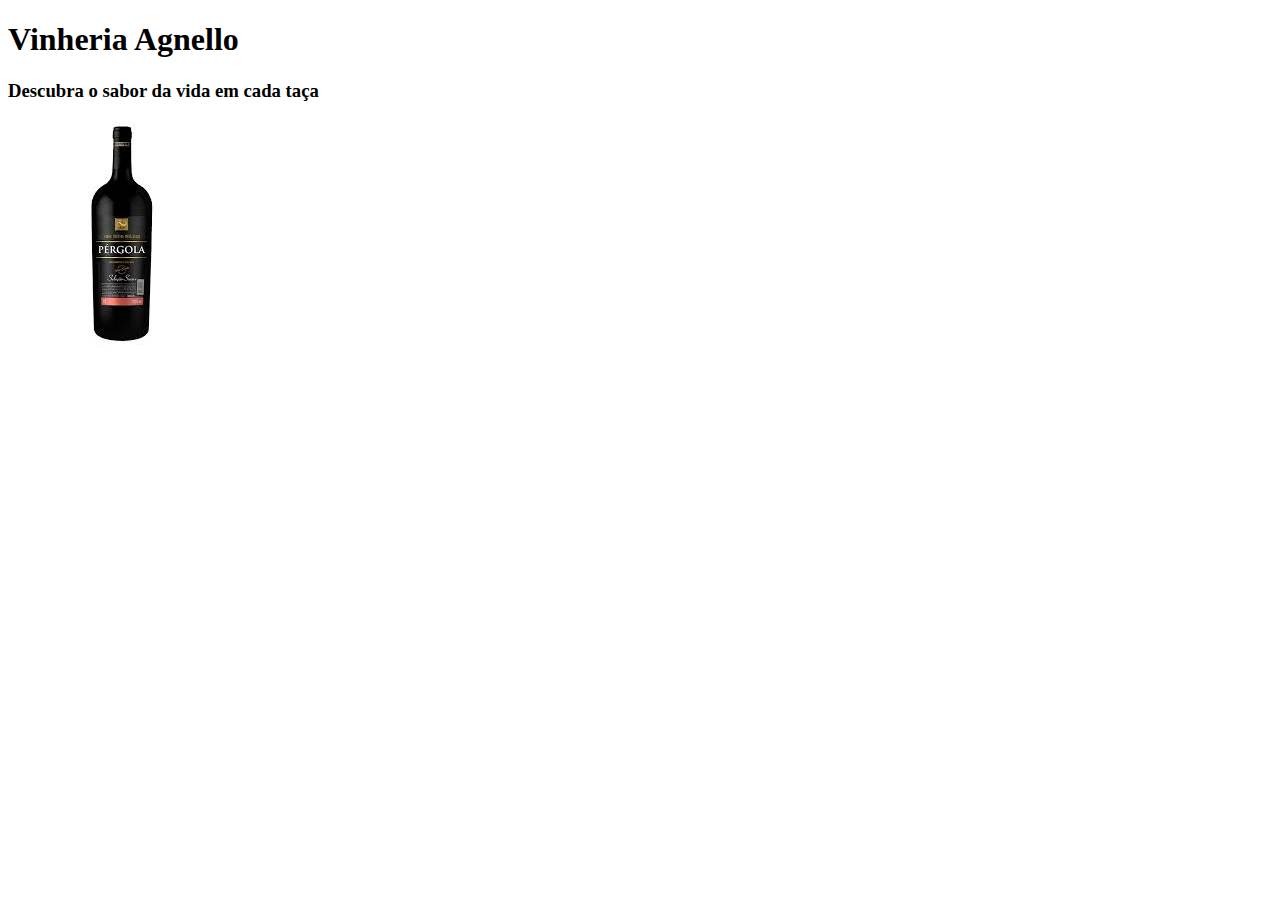
==== site/index.html @ b1880573 "Checkpoint" ====
<!DOCTYPE html>
<html lang="en">
<head>
    <meta charset="UTF-8">
    <meta name="viewport" content="width=device-width, initial-scale=1.0">
    <link rel="stylesheet" href="style.css">
    <title>VINHERIA AGNELLO</title>
</head>
<body>
    <h1> Vinheria Agnello </h1>
    <h3> Descubra o sabor da vida em cada taça </h3>
    
    <img src="transferir.png" alt="pergola">


    
<script src="script.js"></script>
</body>
</html>
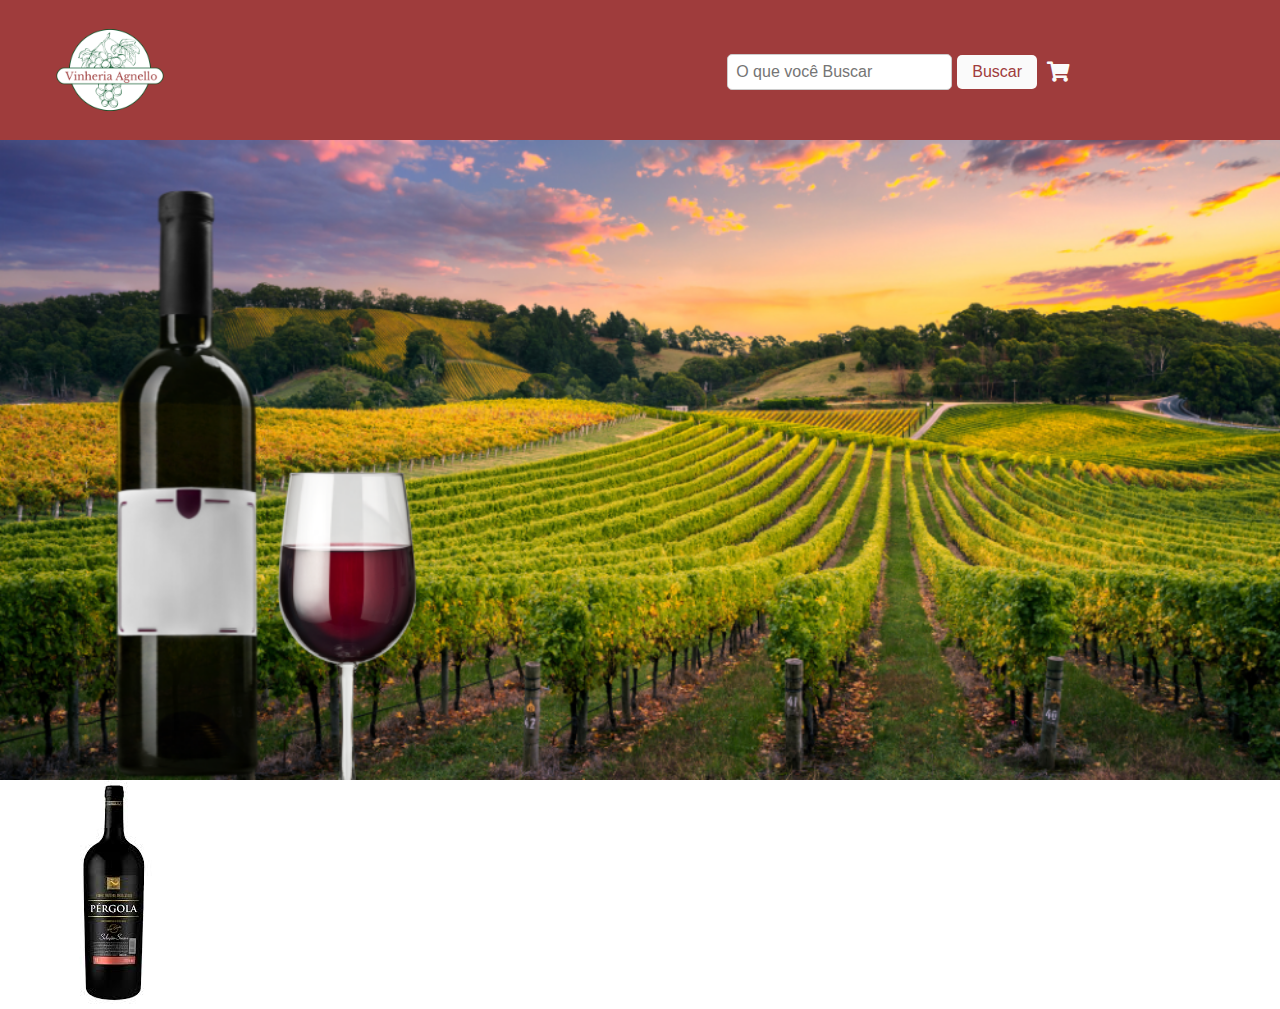
==== commit a4c94e45: "Alteração HTML e CSS da file Site" ====
--- a/site/index.html
+++ b/site/index.html
@@ -1,18 +1,38 @@
 <!DOCTYPE html>
-<html lang="en">
+<html lang="PT-BR">
 <head>
     <meta charset="UTF-8">
     <meta name="viewport" content="width=device-width, initial-scale=1.0">
     <link rel="stylesheet" href="style.css">
     <title>VINHERIA AGNELLO</title>
+    <link rel="icon" href="Vinheria.png">
+    <link rel="stylesheet" href="https://cdnjs.cloudflare.com/ajax/libs/font-awesome/5.15.4/css/all.min.css">
+
 </head>
 <body>
-    <h1> Vinheria Agnello </h1>
-    <h3> Descubra o sabor da vida em cada taça </h3>
+    <!-- <h1> Vinheria Agnello </h1>
+    <h3> Descubra o sabor da vida em cada taça </h3> -->
     
-    <img src="transferir.png" alt="pergola">
-
-
+</div>
+<header class="menu-principal">
+    <main>
+        <div class="header-1">
+            <div class="logo">
+                <img src="Vinheria.png" alt="logo da vinheria">
+            </div>
+            <div class="search-box">
+                <input type="text" placeholder="O que você Buscar">
+                <button type="submit">Buscar</button>
+                <i class="fas fa-shopping-cart"></i>
+            </div>
+        </div>
+    </main>
+</header>
+<!-- Banner -->
+    <div class="banner">
+        <img src="vinho.png" alt="Banner">
+    </div>
+<img src="transferir.png" alt="pergola">
     
 <script src="script.js"></script>
 </body>
--- a/site/style.css
+++ b/site/style.css
@@ -0,0 +1,74 @@
+body {
+    margin: 0;
+    padding: 0;
+}
+
+.menu-principal {
+    height: 140px;
+    width: 100%;
+    background-color: #9F3C3C;
+    padding: 10px;
+    box-sizing: border-box;
+   
+}
+
+.header-1 {
+    display: flex; 
+    justify-content: space-between; 
+    align-items: center; 
+}
+
+.logo img {
+    width: 120px;
+    height: auto;
+    margin-left: 40px; 
+}
+
+.search-box {
+    height: 40px;
+    display: flex;
+    align-items: center;
+    margin-right: 200px; 
+}
+
+.search-box input[type="text"] {
+    flex: 1;
+    padding: 8px;
+    border-radius: 5px;
+    border: 1px solid #ccc;
+    margin-right: 5px;
+    font-size: 16px;
+}
+
+.search-box button {
+    padding: 8px 15px;
+    background-color: #fafafa;
+    color: #9F3C3C;
+    border: none;
+    border-radius: 5px;
+    cursor: pointer;
+    font-size: 16px;
+}
+.search-box i {
+    
+    font-size: 20px; /* Tamanho do ícone */
+    margin-left: 10px; 
+    color: #fafafa;
+}
+.banner {
+        width: 100%;
+        height: 0;
+        padding-top: 50%; 
+        position: relative;
+        overflow: hidden;
+    }
+    
+.banner img {
+        position: absolute;
+        top: 0;
+        left: 0;
+        width: 100%;
+        height: 100%;
+        object-fit: unset; 
+}
+
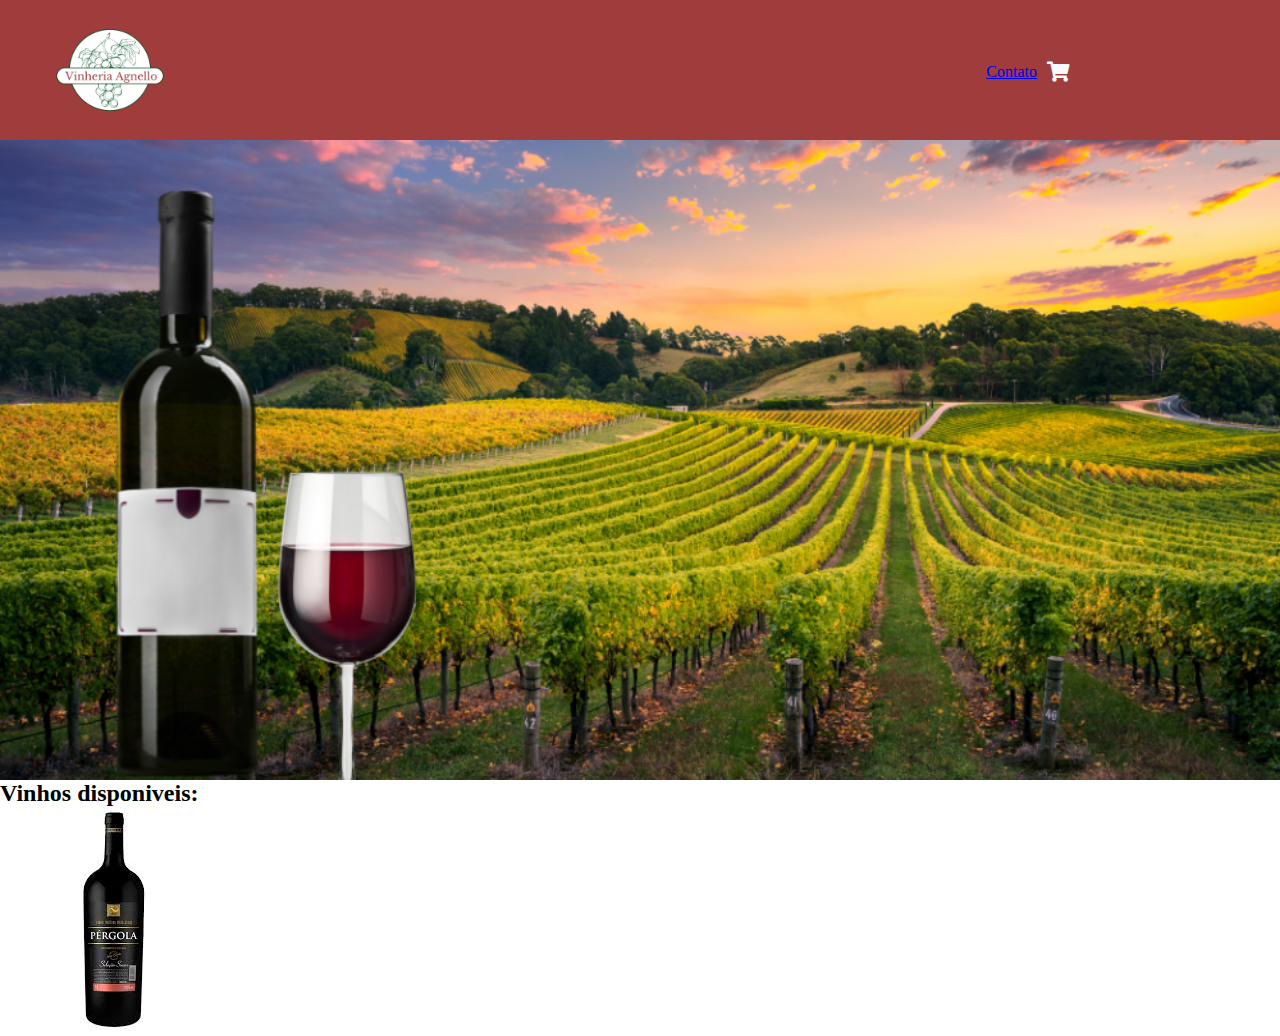
==== commit a27cf180: "Adicionando funções e paginas" ====
--- a/site/index.html
+++ b/site/index.html
@@ -18,11 +18,12 @@
     <main>
         <div class="header-1">
             <div class="logo">
-                <img src="Vinheria.png" alt="logo da vinheria">
+                <a href="/site/index.html"> <img src="Vinheria.png" alt="logo da vinheria"></a> 
+                
             </div>
             <div class="search-box">
-                <input type="text" placeholder="O que você Buscar">
-                <button type="submit">Buscar</button>
+                
+                <a href="/site/contato.html">Contato</a>
                 <i class="fas fa-shopping-cart"></i>
             </div>
         </div>
@@ -32,7 +33,8 @@
     <div class="banner">
         <img src="vinho.png" alt="Banner">
     </div>
-<img src="transferir.png" alt="pergola">
+<h2>Vinhos disponiveis: </h2>
+<a href="/site/pergola.html"> <img src="transferir.png" alt="pergola"></a>   
     
 <script src="script.js"></script>
 </body>
--- a/site/style.css
+++ b/site/style.css
@@ -1,4 +1,4 @@
-body {
+* {
     margin: 0;
     padding: 0;
 }
@@ -72,3 +72,62 @@
         object-fit: unset; 
 }
 
+/*Pergola imagem */
+
+.secao-pergola{
+    display: grid;
+    grid-auto-flow: column;
+    columns: auto;
+    margin: 82px;
+}
+
+.secao-pergola img{
+    margin-left: 100px;
+}
+
+.subtitulo {
+    color: #9F3C3C;
+}
+
+.favVazio {
+    display: flex;
+    height: 35px;
+    margin-left: -600px;
+}
+.favPreenchido {
+    display: none;
+    height: 35px;
+    margin-left: -600px;
+}
+
+.avalia {
+    margin-left: 150px;
+}
+
+#comments-container {
+    margin-bottom: 20px;
+}
+
+.comment {
+    border-bottom: 1px solid #ccc;
+    margin-bottom: 10px;
+    padding-bottom: 10px;
+}
+
+#comment-input {
+    width: 70%;
+    padding: 5px;
+    margin-right: 10px;
+}
+
+#comment-form button {
+    padding: 5px 10px;
+    background-color: #000000;
+    color: #fff;
+    border: none;
+    cursor: pointer;
+}
+
+#comment-form button:hover {
+    background-color: #0056b3;
+}